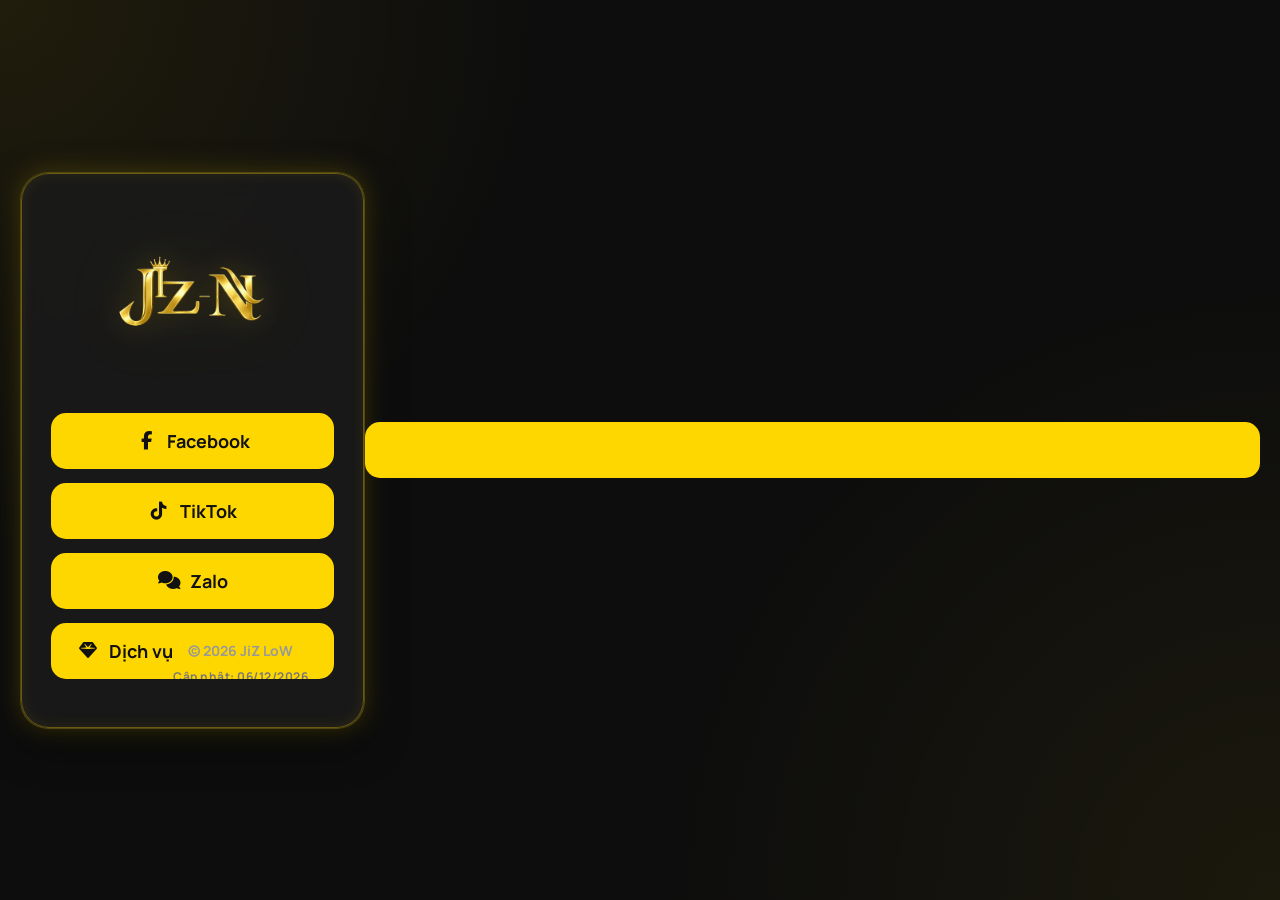
==== index.html @ 2cbe2a15 "Update index.html" ====
<!DOCTYPE html>
<html lang="vi">
<head>
<meta charset="UTF-8">
<meta name="viewport" content="width=device-width, initial-scale=1.0">
<title>JiZ LoW - Liên hệ nạp xu</title>

<link rel="stylesheet" href="style.css">
    <link href="https://fonts.googleapis.com/css2?family=Manrope:wght@400;600;700;800;900&display=swap" rel="stylesheet">
<link rel="icon" href="data:image/svg+xml,<svg xmlns='http://www.w3.org/2000/svg' viewBox='0 0 100 100'><circle cx='50' cy='50' r='48' fill='%23FFD700'/><text x='50' y='62' font-size='42' font-family='Arial' font-weight='900' text-anchor='middle' fill='%23111'>JL</text></svg>">
<link rel="stylesheet" href="https://cdnjs.cloudflare.com/ajax/libs/font-awesome/6.5.2/css/all.min.css">


</head>

<body>
<div class="card">

<div class="logo-box">
    <img src="logo.png" alt="Jz-N Logo" class="logo">
</div>
<a class="btn" href="https://www.facebook.com/jizn.001/" target="_blank"><i class="fa-brands fa-facebook-f"></i> Facebook</a>
<a class="btn" href="https://www.tiktok.com/@lowngoanlum" target="_blank"><i class="fa-brands fa-tiktok"></i> TikTok</a>
<a class="btn" href="https://zalo.me/0355794800" target="_blank">
    <i class="fa-solid fa-comments"></i> Zalo
</a>

    <a class="btn service-btn" href="services.html">
    <i class="fa-solid fa-gem"></i> Dịch vụ

<div class="footer">
    <div>© 2026 JiZ LoW</div>
    <div id="lastUpdate"></div>
</div>

</div>
<script src="script.js"></script>
</body>
</html>
---- style.css ----
*{
    margin:0;
    padding:0;
    box-sizing:border-box;
font-family:'Manrope', Arial, Helvetica, sans-serif;}

body{

    background-color:#0d0d0d;

    background-image:
    radial-gradient(circle at top left,
    rgba(255,215,0,.08),
    transparent 35%),

    radial-gradient(circle at bottom right,
    rgba(255,215,0,.06),
    transparent 40%);

    display:flex;
    justify-content:center;
    align-items:center;
    min-height:100vh;
    color:white;
    padding:20px;
}

.card{
    animation:logoPulse 2.5s ease-in-out infinite;
    width:460px;
max-width:92%;
    background:rgba(26,26,26,.9);
    border:1px solid rgba(255,215,0,.25);

    padding:30px 30px 35px;
    border-radius:28px;
    text-align:center;

    box-shadow:
        0 0 25px rgba(255,215,0,.2),
        0 15px 40px rgba(0,0,0,.55);

    backdrop-filter:blur(12px);
    -webkit-backdrop-filter:blur(12px);

    position:relative;
    overflow:hidden;
   transition:
    transform .35s ease,
    box-shadow .35s ease;
    transform-style:preserve-3d;
    will-change:transform;
}

.logo-box{
    display:flex;
    justify-content:center;
    align-items:center;
    margin:10px 0 35px;
}

.logo{
    width:300px;
    max-width:90%;
    height:auto;
    display:block;

    filter:
        drop-shadow(0 0 12px rgba(255,215,0,.25))
        drop-shadow(0 0 25px rgba(255,215,0,.15));

    transition:.35s ease;
}

.logo:hover{
    transform:scale(1.03);
    filter:
        drop-shadow(0 0 18px rgba(255,215,0,.45))
        drop-shadow(0 0 35px rgba(255,215,0,.25));
}

/* Button */
.btn{
    position:relative;
    overflow:hidden;

    display:flex;
    align-items:center;
    justify-content:center;
    width:100%;
    height:56px;
    padding:0 20px;
    margin:14px 0;
    border:none;
    outline:none;
    cursor:pointer;
    background:#FFD700;
    color:#111;
    border-radius:15px;
    font-size:18px;
    font-weight:bold;
    text-decoration:none;
    transition:.3s ease;
}
.btn:hover{
    background:#fff3a5;
    transform:translateY(-3px);
    box-shadow:0 0 18px rgba(255,215,0,.65);
}
.btn:active{
    transform:scale(.97);
}
.btn:focus-visible{
    outline:none;
    box-shadow:
        0 0 0 3px rgba(255,215,0,.35),
        0 0 20px rgba(255,215,0,.6);
}
.btn i{
    margin-right:10px;
    width:22px;
    text-align:center;
    font-size:18px;
}

.footer{
    margin-top:25px;
    color:#999;
    font-size:14px;
}

/* Toast */
#toast{
    position:fixed;
    left:50%;
    bottom:30px;
    transform:translateX(-50%) translateY(20px);
    background:#FFD700;
    color:#111;
    padding:14px 24px;
    border-radius:999px;
    font-weight:bold;
    box-shadow:0 8px 20px rgba(0,0,0,.35);
    opacity:0;
    visibility:hidden;
    pointer-events:none;
    transition:.3s;
}

#toast.show{
    opacity:1;
    visibility:visible;
    transform:translateX(-50%) translateY(0);
}

/* Mobile */
@media(max-width:768px){
    .card{
        width:100%;
        padding:30px 20px;
    }

    .avatar{
        width:100px;
        height:100px;
        font-size:40px;
    }

    h1{
        font-size:34px;
    }

    h2{
        font-size:17px;
    }

    .qr-box{
        width:190px;
        height:190px;
    }

    .btn{
        height:54px;
        font-size:16px;
    }
}
.card{
    animation:cardFadeIn .8s ease forwards;
}

@keyframes cardFadeIn{
    from{
        opacity:0;
        transform:translateY(30px);
    }

    to{
        opacity:1;
        transform:translateY(0);
    }
}

.avatar,
h1,
h2,
.footer{
    animation:itemFadeIn .6s ease forwards;
}

@keyframes itemFadeIn{
    from{
        opacity:0;
        transform:translateY(18px);
    }

    to{
        opacity:1;
        transform:translateY(0);
    }
}
.btn::before{
    content:"";
    position:absolute;
    top:0;
    left:-100%;
    width:100%;
    height:100%;
    background:linear-gradient(
        120deg,
        transparent,
        rgba(255,255,255,.55),
        transparent
    );
    transition:.5s;
}

.btn:hover::before{
    left:100%;
}
.card::before{
    content:"";
    position:absolute;
    inset:0;
    border-radius:28px;
    border:1px solid rgba(255,215,0,.35);
    box-shadow:
        inset 0 0 15px rgba(255,215,0,.08),
        0 0 18px rgba(255,215,0,.15);
    pointer-events:none;
}

.card:hover{
    transform:translateY(-6px);
    box-shadow:
        0 0 35px rgba(255,215,0,.35),
        0 25px 60px rgba(0,0,0,.75);
}
@keyframes logoPulse{
    0%{
        box-shadow:
            0 0 15px rgba(255,215,0,.6),
            0 0 35px rgba(255,215,0,.3);
    }

    50%{
        box-shadow:
            0 0 25px rgba(255,215,0,.9),
            0 0 60px rgba(255,215,0,.45);
    }

    100%{
        box-shadow:
            0 0 15px rgba(255,215,0,.6),
            0 0 35px rgba(255,215,0,.3);
    }
}
.btn{
    opacity:0;
    animation:buttonFade .6s ease forwards;
}

.btn:nth-of-type(1){animation-delay:.15s;}
.btn:nth-of-type(2){animation-delay:.25s;}
.btn:nth-of-type(3){animation-delay:.35s;}
.btn:nth-of-type(4){animation-delay:.45s;}
.btn:nth-of-type(5){animation-delay:.55s;}
.btn:nth-of-type(6){animation-delay:.65s;}
.btn:nth-of-type(7){animation-delay:.75s;}

@keyframes buttonFade{
    from{
        opacity:0;
        transform:translateY(20px);
    }

    to{
        opacity:1;
        transform:translateY(0);
    }
}
/* Luxury Scrollbar */

::-webkit-scrollbar{
    width:10px;
}

::-webkit-scrollbar-track{
    background:#111;
}

::-webkit-scrollbar-thumb{
    background:#FFD700;
    border-radius:999px;
    border:2px solid #111;
}

::-webkit-scrollbar-thumb:hover{
    background:#ffe55c;
}
::selection{
    background:#FFD700;
    color:#111;
}

::-moz-selection{
    background:#FFD700;
    color:#111;
}
.background-glow{
    position:fixed;
    inset:0;
    pointer-events:none;
    z-index:-1;

    background:
        radial-gradient(circle at 20% 20%, rgba(255,215,0,.08), transparent 18%),
        radial-gradient(circle at 80% 30%, rgba(255,215,0,.05), transparent 22%),
        radial-gradient(circle at 60% 80%, rgba(255,215,0,.06), transparent 20%);

    animation:glowMove 18s ease-in-out infinite alternate;
}

@keyframes glowMove{

    from{
        transform:translate(0,0) scale(1);
    }

    to{
        transform:translate(-30px,-20px) scale(1.08);
    }

}
#lastUpdate{

    margin-top:8px;

    font-size:12px;

    color:#777;

    letter-spacing:.5px;

}
/* ===== LOGO ===== */

.logo-box{
    display:flex;
    justify-content:center;
    align-items:center;
    margin:10px 0 30px;
}

.logo{
    width:300px;
    max-width:90%;
    height:auto;
    display:block;

    filter:
        drop-shadow(0 0 15px rgba(255,215,0,.20))
        drop-shadow(0 0 35px rgba(255,215,0,.10));

    transition:.35s ease;
}

.logo:hover{
    transform:scale(1.03);

    filter:
        drop-shadow(0 0 20px rgba(255,215,0,.35))
        drop-shadow(0 0 40px rgba(255,215,0,.20));
}
/* ===== SERVICES ===== */

.service-title{
    color:#FFD700;
    font-size:32px;
    font-weight:800;
    margin-top:5px;
    margin-bottom:8px;
    text-align:center;
}

.service-subtitle{
    color:#bdbdbd;
    font-size:15px;
    margin-bottom:28px;
    text-align:center;
}
.service-card{
    display:flex;
    align-items:center;
    gap:18px;

    width:100%;
    padding:18px 20px;
    margin:16px 0;

    text-decoration:none;

    background:rgba(255,215,0,.12);
    border:1px solid rgba(255,215,0,.35);
    border-radius:18px;

    color:white;

    box-shadow:
        inset 0 0 12px rgba(255,215,0,.08),
        0 0 18px rgba(255,215,0,.12);

    transition:.35s ease;
}

.service-card i{
    font-size:28px;
    color:#FFD700;
    width:38px;
    text-align:center;
}

.service-card strong{
    display:block;
    font-size:18px;
    color:#FFD700;
    margin-bottom:5px;
}

.service-card span{
    display:block;
    font-size:14px;
    color:#cfcfcf;
}

.service-card:hover{
    transform:translateY(-4px);
    background:rgba(255,215,0,.18);
    box-shadow:
        0 0 28px rgba(255,215,0,.28),
        inset 0 0 14px rgba(255,215,0,.12);
}
/* ===== PRICE PAGE ===== */

.price-card{
    max-width:900px;
}

.price-image-box{
    width:100%;
    margin:25px 0;
    border-radius:24px;
    overflow:hidden;
    border:2px solid rgba(255,215,0,.35);

    box-shadow:
        0 0 25px rgba(255,215,0,.18),
        inset 0 0 15px rgba(255,215,0,.08);
}

.price-image-box img{
    width:100%;
    display:block;
}

.price-note{
    color:#cfcfcf;
    text-align:center;
    line-height:1.8;
    margin-bottom:25px;
    font-size:16px;
}
.price-image-link{
    display:block;
}

.price-image-box img{
    transition:.35s ease;
}

.price-image-box:hover img{
    transform:scale(1.02);
}
/* ===== VIP PASSWORD ===== */

.vip-box{
    width:100%;
    margin:25px 0;
}

.vip-box input{
    width:100%;
    height:56px;

    border-radius:16px;
    border:1px solid rgba(255,215,0,.45);

    background:rgba(0,0,0,.35);
    color:#FFD700;

    padding:0 18px;
    margin-bottom:16px;

    font-size:17px;
    font-weight:700;
    text-align:center;

    outline:none;

    box-shadow:
        inset 0 0 18px rgba(255,215,0,.08),
        0 0 18px rgba(255,215,0,.12);
}

.vip-box input::placeholder{
    color:rgba(255,215,0,.55);
}

#vipMessage{
    color:#ff5c5c;
    font-size:14px;
    margin-top:10px;
    font-weight:700;
}
/* ===== VIP PRICE PAGE ===== */

.vip-price-card{
    border:1px solid rgba(255,215,0,.55);

    box-shadow:
        0 0 35px rgba(255,215,0,.28),
        0 25px 70px rgba(0,0,0,.75);
}

.vip-badge{
    display:inline-flex;
    align-items:center;
    justify-content:center;
    gap:8px;

    padding:8px 18px;
    margin:0 auto 18px;

    border-radius:999px;

    background:linear-gradient(135deg, #FFD700, #b8860b);
    color:#111;

    font-size:14px;
    font-weight:900;
    letter-spacing:1px;

    box-shadow:
        0 0 18px rgba(255,215,0,.45);
}

.vip-badge i{
    color:#111;
}
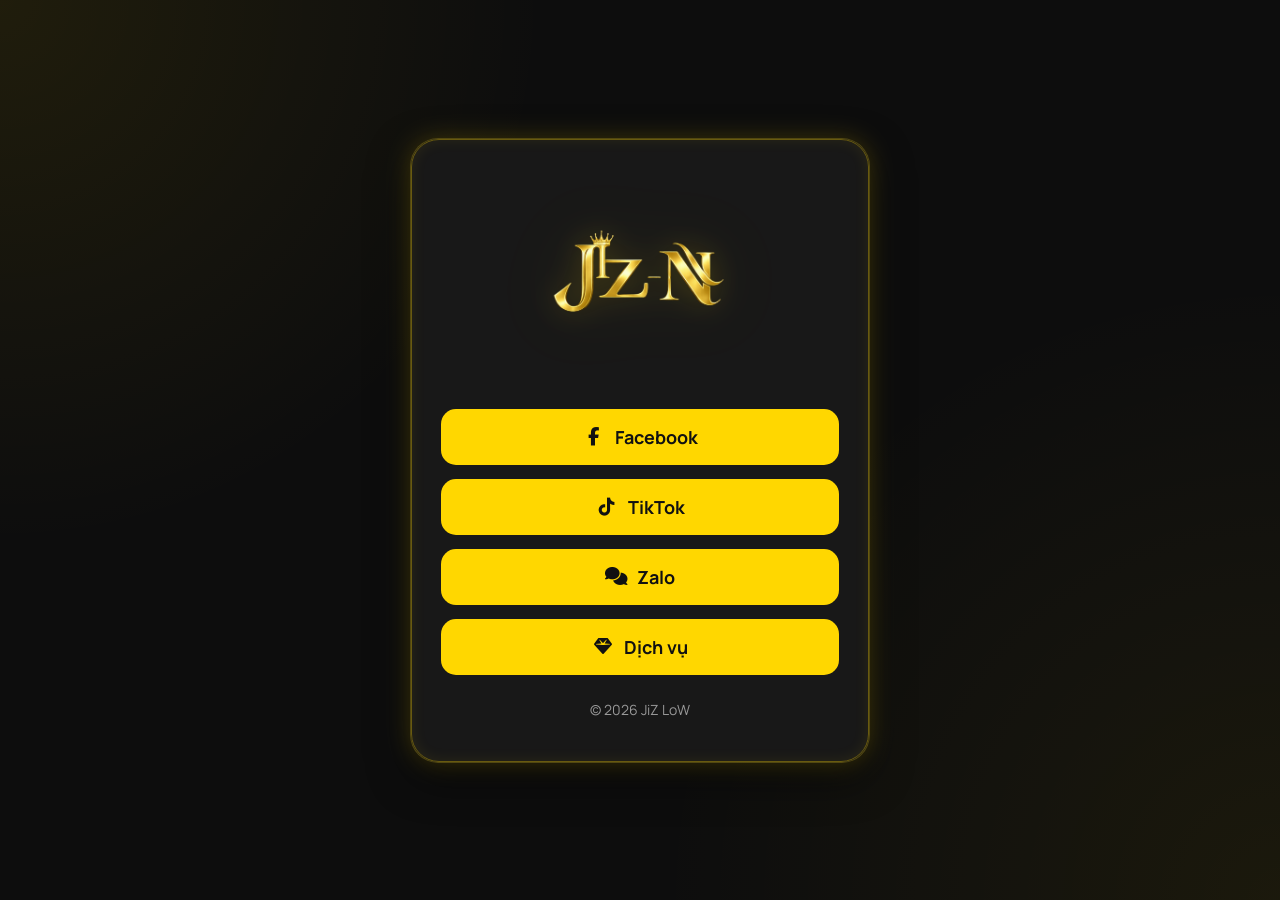
==== commit 0fb3431c: "Update index.html" ====
--- a/index.html
+++ b/index.html
@@ -17,23 +17,28 @@
 <div class="card">
 
 <div class="logo-box">
-    <img src="logo.png" alt="Jz-N Logo" class="logo">
+  <img src="logo.png" alt="JiZ-N Logo" class="logo">
 </div>
-<a class="btn" href="https://www.facebook.com/jizn.001/" target="_blank"><i class="fa-brands fa-facebook-f"></i> Facebook</a>
-<a class="btn" href="https://www.tiktok.com/@lowngoanlum" target="_blank"><i class="fa-brands fa-tiktok"></i> TikTok</a>
-<a class="btn" href="https://zalo.me/0355794800" target="_blank">
-    <i class="fa-solid fa-comments"></i> Zalo
+
+<a class="btn" href="https://www.facebook.com/jizn.001/" target="_blank">
+  <i class="fa-brands fa-facebook-f"></i> Facebook
 </a>
 
-    <a class="btn service-btn" href="services.html">
-    <i class="fa-solid fa-gem"></i> Dịch vụ
+<a class="btn" href="https://www.tiktok.com/@lownganlum" target="_blank">
+  <i class="fa-brands fa-tiktok"></i> TikTok
+</a>
+
+<a class="btn" href="https://zalo.me/0355794800" target="_blank">
+  <i class="fa-solid fa-comments"></i> Zalo
+</a>
+
+<a class="btn service-btn" href="services.html">
+  <i class="fa-solid fa-gem"></i> Dịch vụ
+</a>
 
 <div class="footer">
-    <div>© 2026 JiZ LoW</div>
-    <div id="lastUpdate"></div>
+  <div>© 2026 JiZ LoW</div>
+  <div id="lastUpdate"></div>
 </div>
-
-</div>
-<script src="script.js"></script>
 </body>
 </html>
--- a/style.css
+++ b/style.css
@@ -576,3 +576,12 @@
 .vip-badge i{
     color:#111;
 }
+.price-banner {
+  width: 100%;
+  max-width: 520px;
+  display: block;
+  margin: 18px auto 24px;
+  border-radius: 18px;
+  box-shadow: 0 0 28px rgba(255, 215, 0, 0.28);
+  border: 1px solid rgba(255, 215, 0, 0.35);
+}
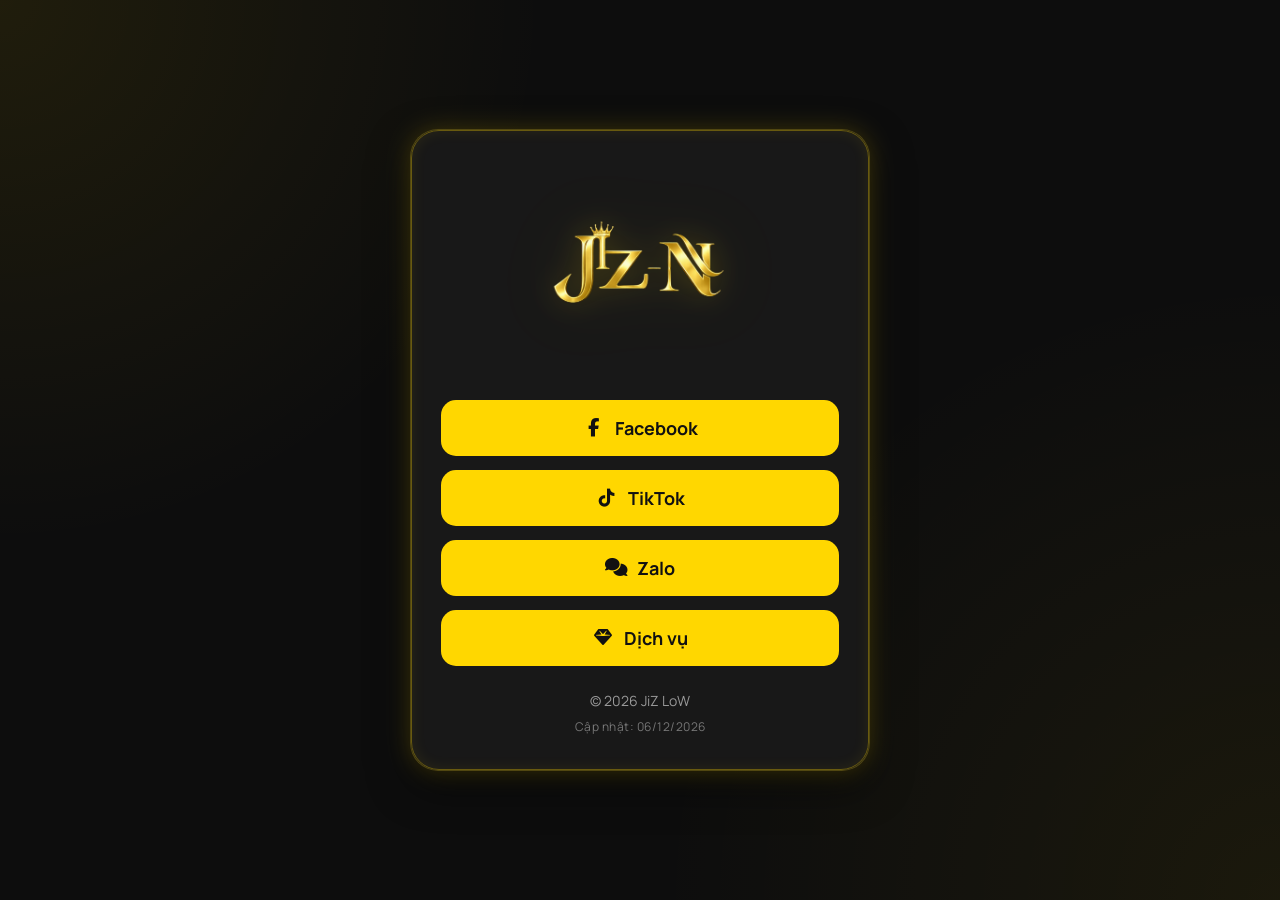
==== commit fe98f6b0: "Update index.html" ====
--- a/index.html
+++ b/index.html
@@ -1,44 +1,45 @@
 <!DOCTYPE html>
 <html lang="vi">
 <head>
-<meta charset="UTF-8">
-<meta name="viewport" content="width=device-width, initial-scale=1.0">
-<title>JiZ LoW - Liên hệ nạp xu</title>
+  <meta charset="UTF-8">
+  <meta name="viewport" content="width=device-width, initial-scale=1.0">
+  <title>JiZ LoW - Liên hệ nạp xu</title>
 
-<link rel="stylesheet" href="style.css">
-    <link href="https://fonts.googleapis.com/css2?family=Manrope:wght@400;600;700;800;900&display=swap" rel="stylesheet">
-<link rel="icon" href="data:image/svg+xml,<svg xmlns='http://www.w3.org/2000/svg' viewBox='0 0 100 100'><circle cx='50' cy='50' r='48' fill='%23FFD700'/><text x='50' y='62' font-size='42' font-family='Arial' font-weight='900' text-anchor='middle' fill='%23111'>JL</text></svg>">
-<link rel="stylesheet" href="https://cdnjs.cloudflare.com/ajax/libs/font-awesome/6.5.2/css/all.min.css">
-
-
+  <link rel="stylesheet" href="style.css">
+  <link href="https://fonts.googleapis.com/css2?family=Manrope:wght@400;600;700;800;900&display=swap" rel="stylesheet">
+  <link rel="stylesheet" href="https://cdnjs.cloudflare.com/ajax/libs/font-awesome/6.5.2/css/all.min.css">
 </head>
 
 <body>
-<div class="card">
+  <div class="card">
 
-<div class="logo-box">
-  <img src="logo.png" alt="JiZ-N Logo" class="logo">
-</div>
+    <div class="logo-box">
+      <img src="logo.png" alt="JiZ-N Logo" class="logo">
+    </div>
 
-<a class="btn" href="https://www.facebook.com/jizn.001/" target="_blank">
-  <i class="fa-brands fa-facebook-f"></i> Facebook
-</a>
+    <a class="btn" href="https://www.facebook.com/jizn.001/" target="_blank">
+      <i class="fa-brands fa-facebook-f"></i> Facebook
+    </a>
 
-<a class="btn" href="https://www.tiktok.com/@lownganlum" target="_blank">
-  <i class="fa-brands fa-tiktok"></i> TikTok
-</a>
+    <a class="btn" href="https://www.tiktok.com/@lownganlum" target="_blank">
+      <i class="fa-brands fa-tiktok"></i> TikTok
+    </a>
 
-<a class="btn" href="https://zalo.me/0355794800" target="_blank">
-  <i class="fa-solid fa-comments"></i> Zalo
-</a>
+    <a class="btn" href="https://zalo.me/0355794800" target="_blank">
+      <i class="fa-solid fa-comments"></i> Zalo
+    </a>
 
-<a class="btn service-btn" href="services.html">
-  <i class="fa-solid fa-gem"></i> Dịch vụ
-</a>
+    <a class="btn service-btn" href="services.html">
+      <i class="fa-solid fa-gem"></i> Dịch vụ
+    </a>
 
-<div class="footer">
-  <div>© 2026 JiZ LoW</div>
-  <div id="lastUpdate"></div>
-</div>
+    <div class="footer">
+      <div>© 2026 JiZ LoW</div>
+      <div id="lastUpdate"></div>
+    </div>
+
+  </div>
+
+  <script src="script.js"></script>
 </body>
 </html>
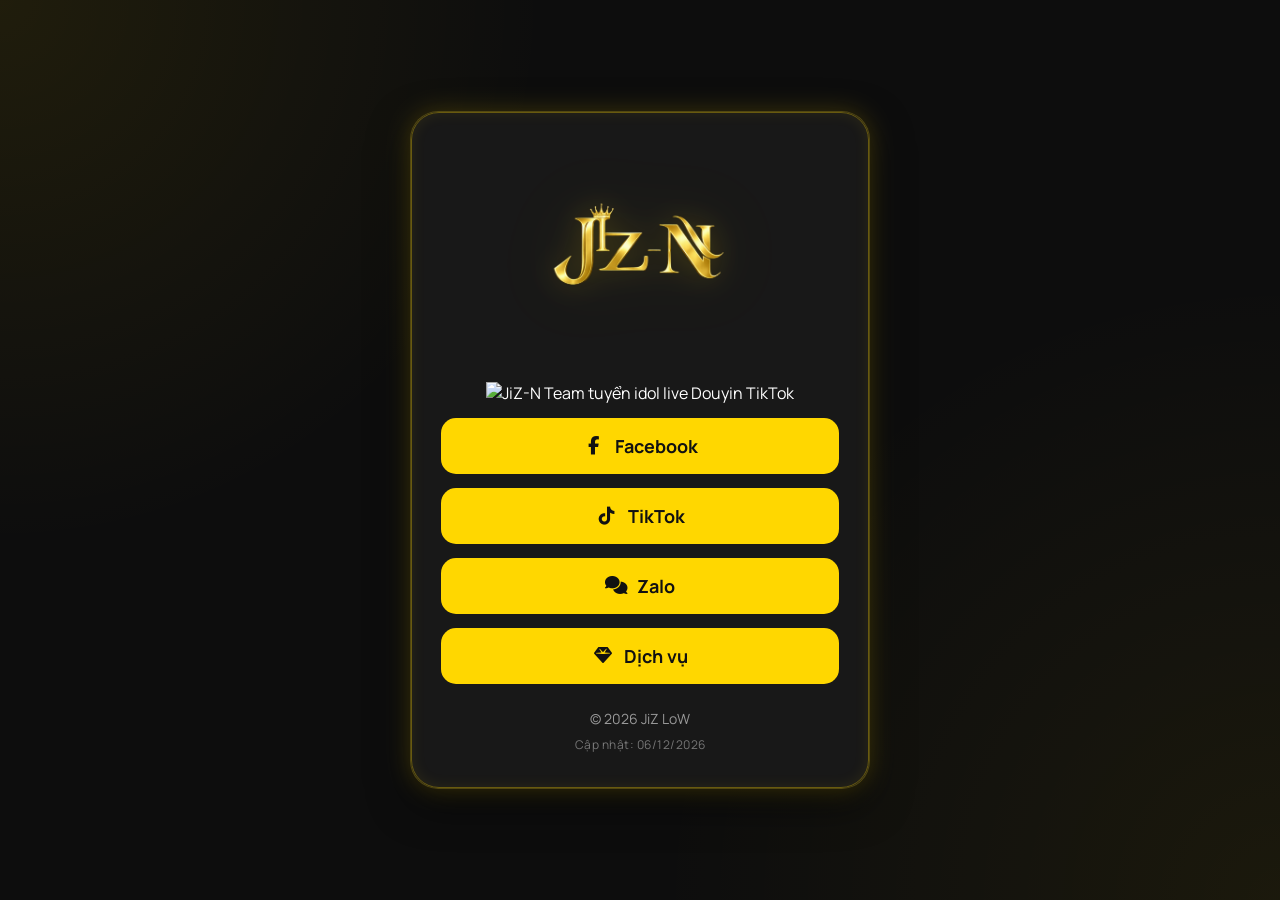
==== commit 414f0ee3: "Update index.html" ====
--- a/index.html
+++ b/index.html
@@ -16,7 +16,9 @@
     <div class="logo-box">
       <img src="logo.png" alt="JiZ-N Logo" class="logo">
     </div>
-
+<div class="home-banner-box">
+  <img src="home-banner.jpg" alt="JiZ-N Team tuyển idol live Douyin TikTok" class="home-banner">
+</div>
     <a class="btn" href="https://www.facebook.com/jizn.001/" target="_blank">
       <i class="fa-brands fa-facebook-f"></i> Facebook
     </a>
--- a/style.css
+++ b/style.css
@@ -585,3 +585,162 @@
   box-shadow: 0 0 28px rgba(255, 215, 0, 0.28);
   border: 1px solid rgba(255, 215, 0, 0.35);
 }
+.price-banner {
+  width: 100%;
+  max-width: 520px;
+  display: block;
+  margin: 14px auto 20px;
+  border-radius: 16px;
+  border: 1px solid rgba(255, 215, 0, 0.35);
+  box-shadow: 0 0 28px rgba(255, 215, 0, 0.25);
+}
+
+.service-title {
+  text-align: center;
+  margin-bottom: 12px;
+}
+
+.service-title h1 {
+  color: #ffd400;
+  font-size: 24px;
+  margin: 8px 0 4px;
+  font-weight: 900;
+}
+
+.service-title p {
+  color: rgba(255, 255, 255, 0.72);
+  font-size: 13px;
+  margin: 0;
+}
+
+.service-card {
+  width: 100%;
+  display: flex;
+  align-items: center;
+  gap: 14px;
+  text-decoration: none;
+  box-sizing: border-box;
+}
+
+.service-card h3 {
+  margin: 0 0 4px;
+}
+
+.service-card p {
+  margin: 0;
+}
+
+.back-btn {
+  margin-top: 14px;
+}
+.bank-box {
+  width: 100%;
+  margin: 16px 0;
+  padding: 14px;
+  border-radius: 18px;
+  border: 1px solid rgba(255, 215, 0, 0.35);
+  background: rgba(255, 215, 0, 0.08);
+  box-shadow: inset 0 0 18px rgba(255, 215, 0, 0.08);
+  box-sizing: border-box;
+}
+
+.bank-row {
+  display: flex;
+  flex-direction: column;
+  gap: 4px;
+  padding: 10px 0;
+  border-bottom: 1px solid rgba(255, 215, 0, 0.18);
+}
+
+.bank-row:last-child {
+  border-bottom: none;
+}
+
+.bank-row span {
+  color: rgba(255, 255, 255, 0.65);
+  font-size: 12px;
+}
+
+.bank-row strong {
+  color: #ffd400;
+  font-size: 15px;
+  font-weight: 900;
+  word-break: break-word;
+}
+.qr-box {
+  width: 100%;
+  margin: 14px 0 18px;
+  padding: 14px;
+  border-radius: 18px;
+  border: 1px solid rgba(255, 215, 0, 0.35);
+  background: rgba(255, 215, 0, 0.06);
+  text-align: center;
+  box-sizing: border-box;
+}
+.card {
+  overflow: hidden;
+}
+
+.qr-box {
+  width: 100% !important;
+  max-width: 100% !important;
+  margin: 12px auto 16px !important;
+  padding: 8px !important;
+  border-radius: 16px;
+  border: 1px solid rgba(255, 215, 0, 0.35);
+  background: rgba(255, 215, 0, 0.06);
+  text-align: center;
+  box-sizing: border-box !important;
+  overflow: hidden !important;
+}
+
+.qr-box img,
+.qr-image {
+  width: 100% !important;
+  max-width: 100% !important;
+  height: auto !important;
+  display: block !important;
+  margin: 0 auto !important;
+  border-radius: 12px;
+  object-fit: contain !important;
+}
+/* FIX QR MOBILE KHÔNG BỊ CẮT */
+.qr-box {
+  width: 100% !important;
+  height: auto !important;
+  max-height: none !important;
+  margin: 14px auto 20px !important;
+  padding: 10px !important;
+  box-sizing: border-box !important;
+  overflow: visible !important;
+  border-radius: 18px;
+}
+
+.qr-box img,
+.qr-image {
+  width: 100% !important;
+  max-width: 100% !important;
+  height: auto !important;
+  max-height: none !important;
+  display: block !important;
+  margin: 0 auto !important;
+  object-fit: contain !important;
+}
+
+@media (max-width: 480px) {
+  .card {
+    width: 92vw !important;
+    max-width: 380px !important;
+    padding: 22px 16px !important;
+    box-sizing: border-box !important;
+  }
+
+  .qr-box {
+    padding: 8px !important;
+  }
+
+  .qr-image {
+    width: 100% !important;
+    max-width: 100% !important;
+  }
+}
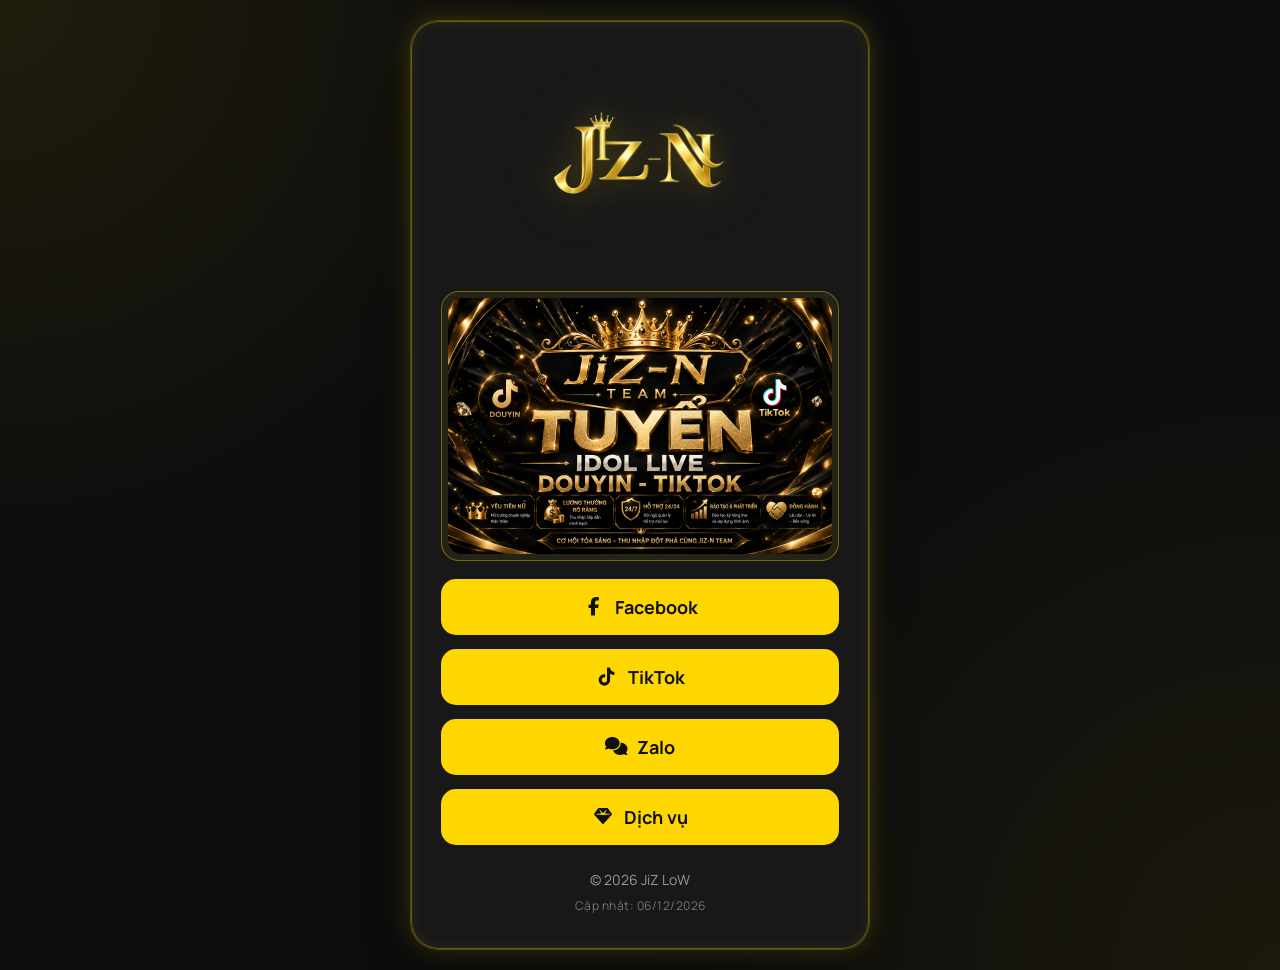
==== commit 6016efc2: "Update index.html" ====
--- a/index.html
+++ b/index.html
@@ -23,7 +23,7 @@
       <i class="fa-brands fa-facebook-f"></i> Facebook
     </a>
 
-    <a class="btn" href="https://www.tiktok.com/@lownganlum" target="_blank">
+    <a class="btn" href="https://www.tiktok.com/@jizn.001" target="_blank">
       <i class="fa-brands fa-tiktok"></i> TikTok
     </a>
 
--- a/style.css
+++ b/style.css
@@ -744,3 +744,21 @@
     max-width: 100% !important;
   }
 }
+.home-banner-box {
+  width: 100%;
+  margin: 14px auto 18px;
+  padding: 6px;
+  border-radius: 18px;
+  border: 1px solid rgba(255, 215, 0, 0.38);
+  background: rgba(255, 215, 0, 0.06);
+  box-sizing: border-box;
+  overflow: hidden;
+}
+
+.home-banner {
+  width: 100%;
+  height: auto;
+  display: block;
+  border-radius: 14px;
+  object-fit: contain;
+}
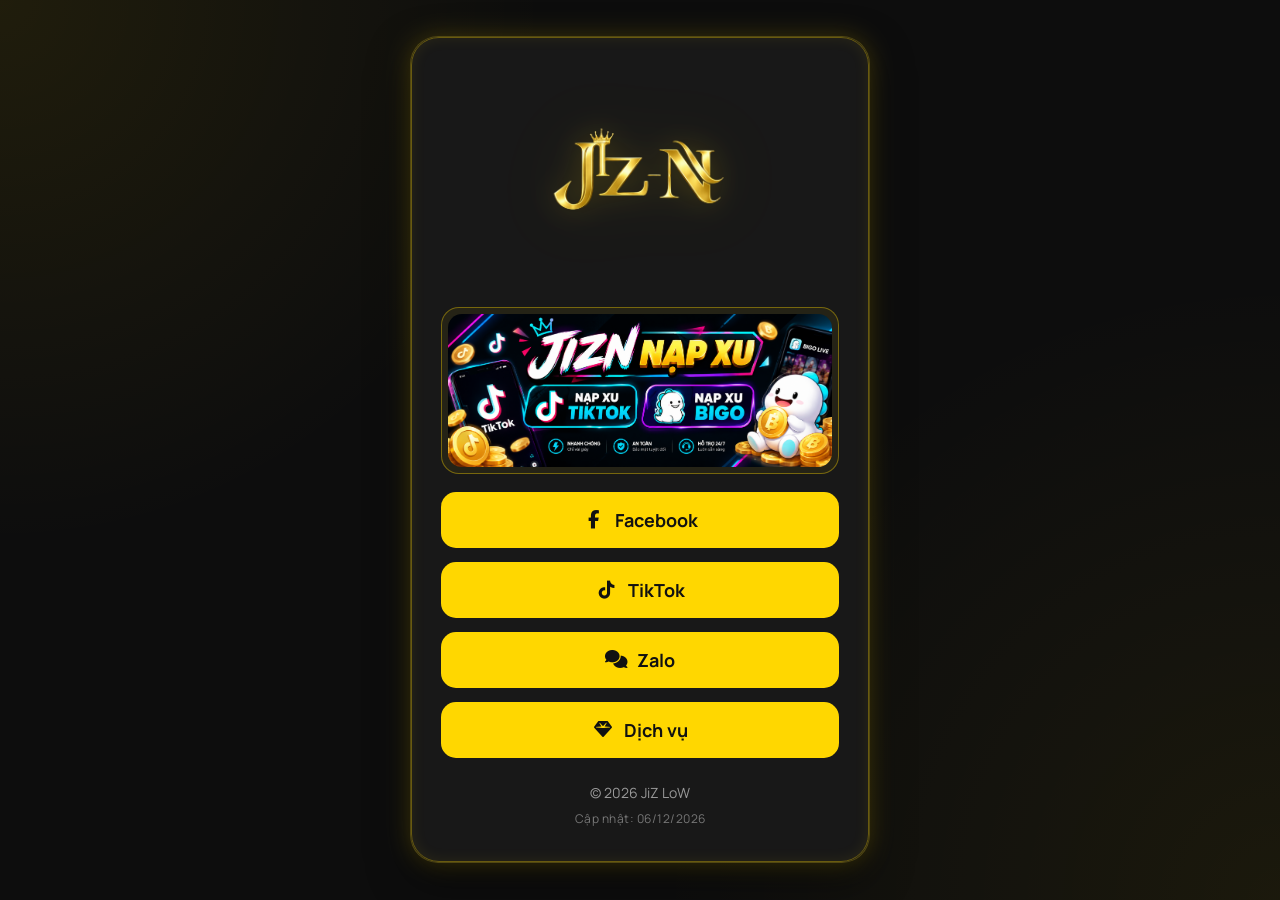
==== commit 0081fa2c: "Update index.html" ====
--- a/index.html
+++ b/index.html
@@ -17,13 +17,13 @@
       <img src="logo.png" alt="JiZ-N Logo" class="logo">
     </div>
 <div class="home-banner-box">
-  <img src="home-banner.jpg" alt="JiZ-N Team tuyển idol live Douyin TikTok" class="home-banner">
+  <img src="home-banner.jpg.png" alt="JiZ-N Team tuyển idol live Douyin TikTok" class="home-banner">
 </div>
     <a class="btn" href="https://www.facebook.com/jizn.001/" target="_blank">
       <i class="fa-brands fa-facebook-f"></i> Facebook
     </a>
 
-    <a class="btn" href="https://www.tiktok.com/@jizn.001" target="_blank">
+    <a class="btn" href="https://www.tiktok.com/@jizn.ne" target="_blank">
       <i class="fa-brands fa-tiktok"></i> TikTok
     </a>
 
